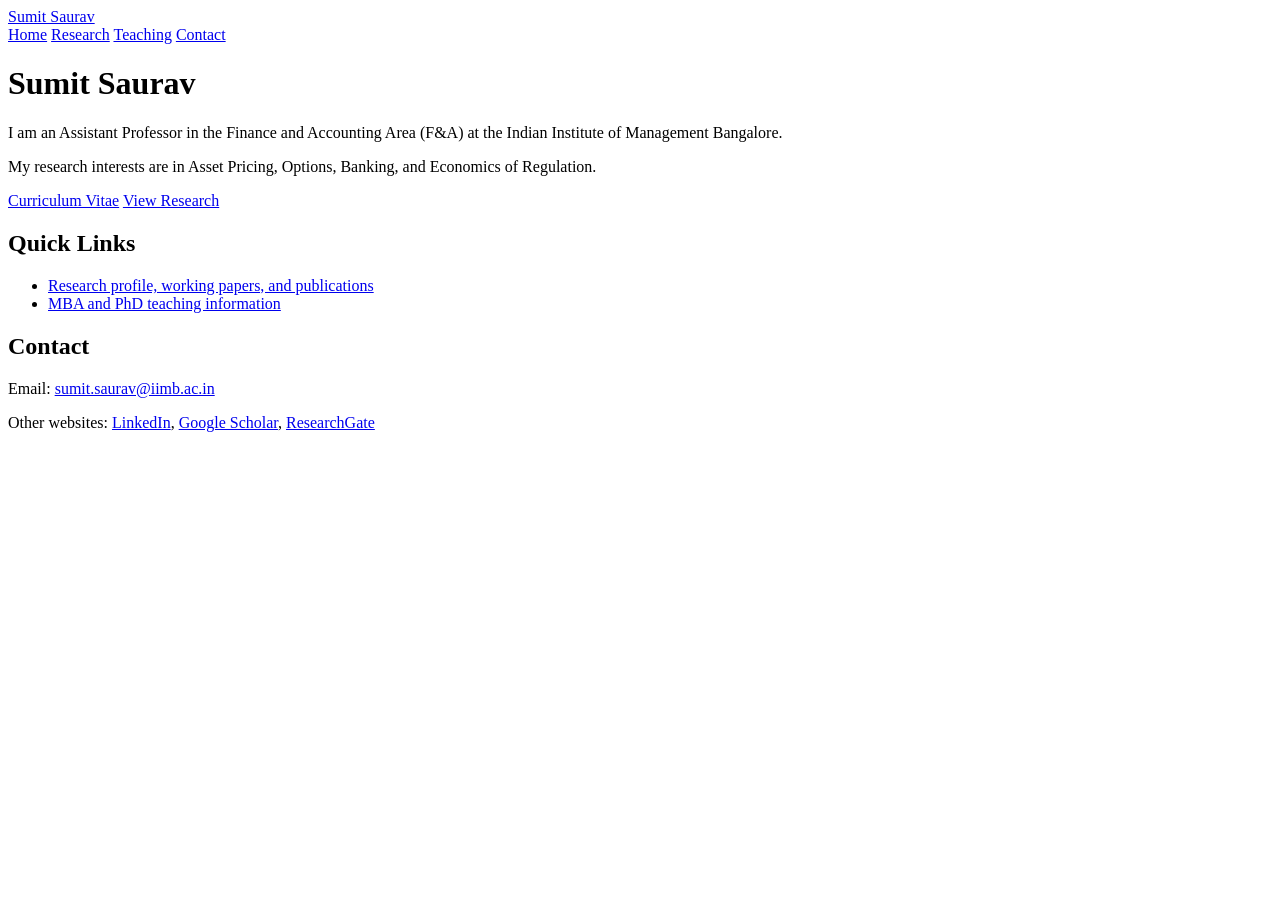
==== index.html @ a5317ba0 "Update CV link from Google Drive to Dropbox" ====
<!doctype html>
<html lang="en">
  <head>
    <meta charset="UTF-8" />
    <meta name="viewport" content="width=device-width, initial-scale=1.0" />
    <title>Sumit Saurav | Home</title>
    <meta name="description" content="Home page of Sumit Saurav: Assistant Professor at IIM Bangalore." />
    <link rel="stylesheet" href="assets/styles.css" />
  </head>
  <body>
    <header class="hero" id="home">
      <nav class="nav">
        <a class="brand" href="index.html">Sumit Saurav</a>
        <div class="nav-links">
          <a class="active" href="index.html">Home</a>
          <a href="research.html">Research</a>
          <a href="teaching.html">Teaching</a>
          <a href="#contact">Contact</a>
        </div>
      </nav>

      <div class="hero-content">
        <h1>Sumit Saurav</h1>
        <p>I am an Assistant Professor in the Finance and Accounting Area (F&amp;A) at the Indian Institute of Management Bangalore.</p>
        <p>My research interests are in Asset Pricing, Options, Banking, and Economics of Regulation.</p>
        <div class="hero-actions">
          <a class="btn primary" href="https://www.dropbox.com/scl/fi/b8uoh29g2x053phtg0msc/Sumit_Saurav_Resume.pdf?rlkey=vlxerwhy5h8oo5j6drvgwgark&dl=0" target="_blank" rel="noopener noreferrer">Curriculum Vitae</a>
          <a class="btn" href="research.html">View Research</a>
        </div>
      </div>
    </header>

    <main class="section">
      <h2>Quick Links</h2>
      <ul>
        <li><a href="research.html">Research profile, working papers, and publications</a></li>
        <li><a href="teaching.html">MBA and PhD teaching information</a></li>
      </ul>
    </main>

    <footer id="contact" class="footer">
      <h2>Contact</h2>
      <p>Email: <a href="mailto:sumit.saurav@iimb.ac.in">sumit.saurav@iimb.ac.in</a></p>
      <p>
        Other websites:
        <a href="http://www.linkedin.com/in/sumit-saurav-b0028643/?originalSubdomain=in" target="_blank" rel="noopener noreferrer">LinkedIn</a>,
        <a href="https://scholar.google.com/citations?user=0EZDq5oAAAAJ&hl=en" target="_blank" rel="noopener noreferrer">Google Scholar</a>,
        <a href="http://www.researchgate.net/profile/Sumit-Saurav-2" target="_blank" rel="noopener noreferrer">ResearchGate</a>
      </p>
    </footer>
  </body>
</html>
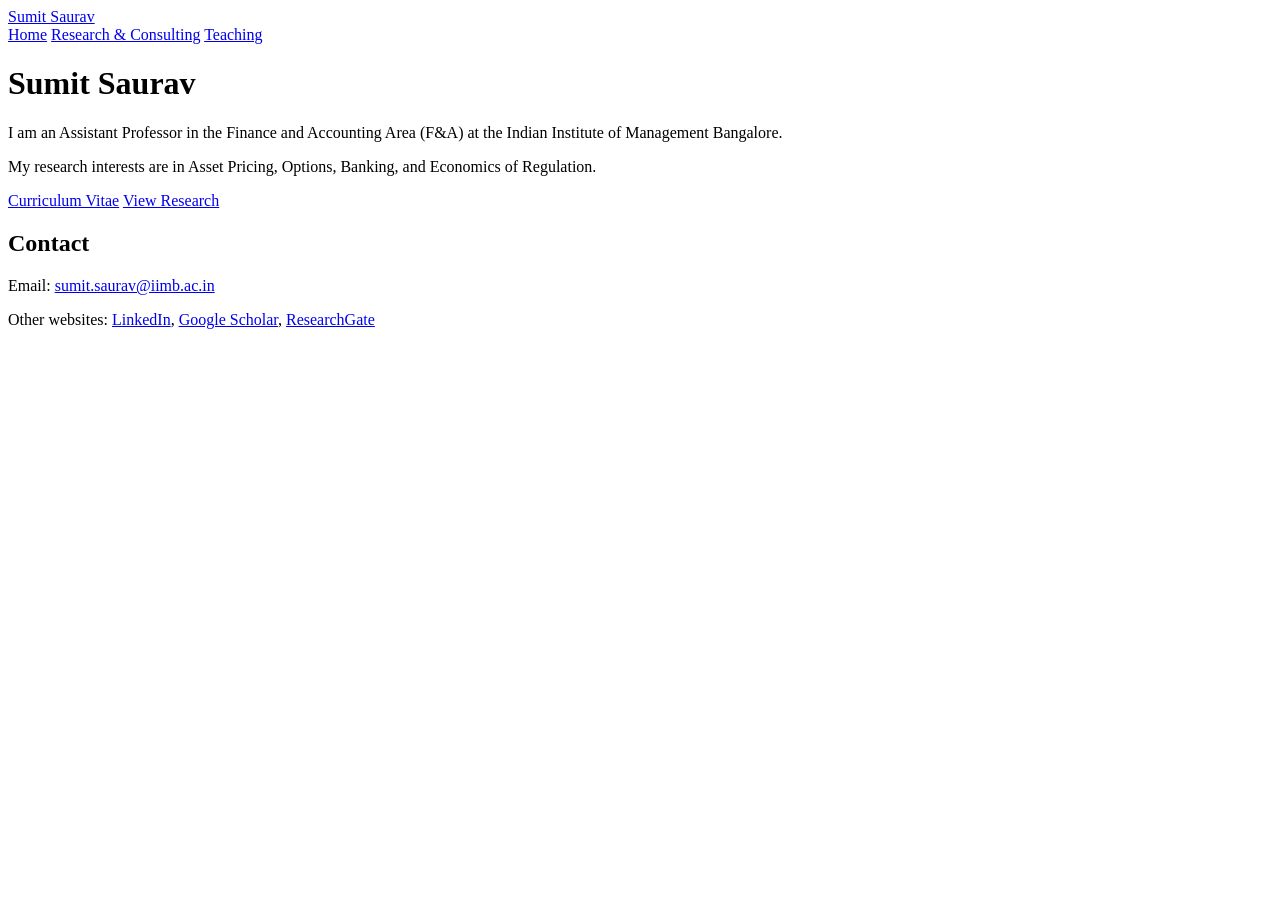
==== commit edc73ebe: "Remove Contact link from navigation" ====
--- a/index.html
+++ b/index.html
@@ -13,9 +13,8 @@
         <a class="brand" href="index.html">Sumit Saurav</a>
         <div class="nav-links">
           <a class="active" href="index.html">Home</a>
-          <a href="research.html">Research</a>
+          <a href="research.html">Research &amp; Consulting</a>
           <a href="teaching.html">Teaching</a>
-          <a href="#contact">Contact</a>
         </div>
       </nav>
 
@@ -30,14 +29,6 @@
       </div>
     </header>
 
-    <main class="section">
-      <h2>Quick Links</h2>
-      <ul>
-        <li><a href="research.html">Research profile, working papers, and publications</a></li>
-        <li><a href="teaching.html">MBA and PhD teaching information</a></li>
-      </ul>
-    </main>
-
     <footer id="contact" class="footer">
       <h2>Contact</h2>
       <p>Email: <a href="mailto:sumit.saurav@iimb.ac.in">sumit.saurav@iimb.ac.in</a></p>
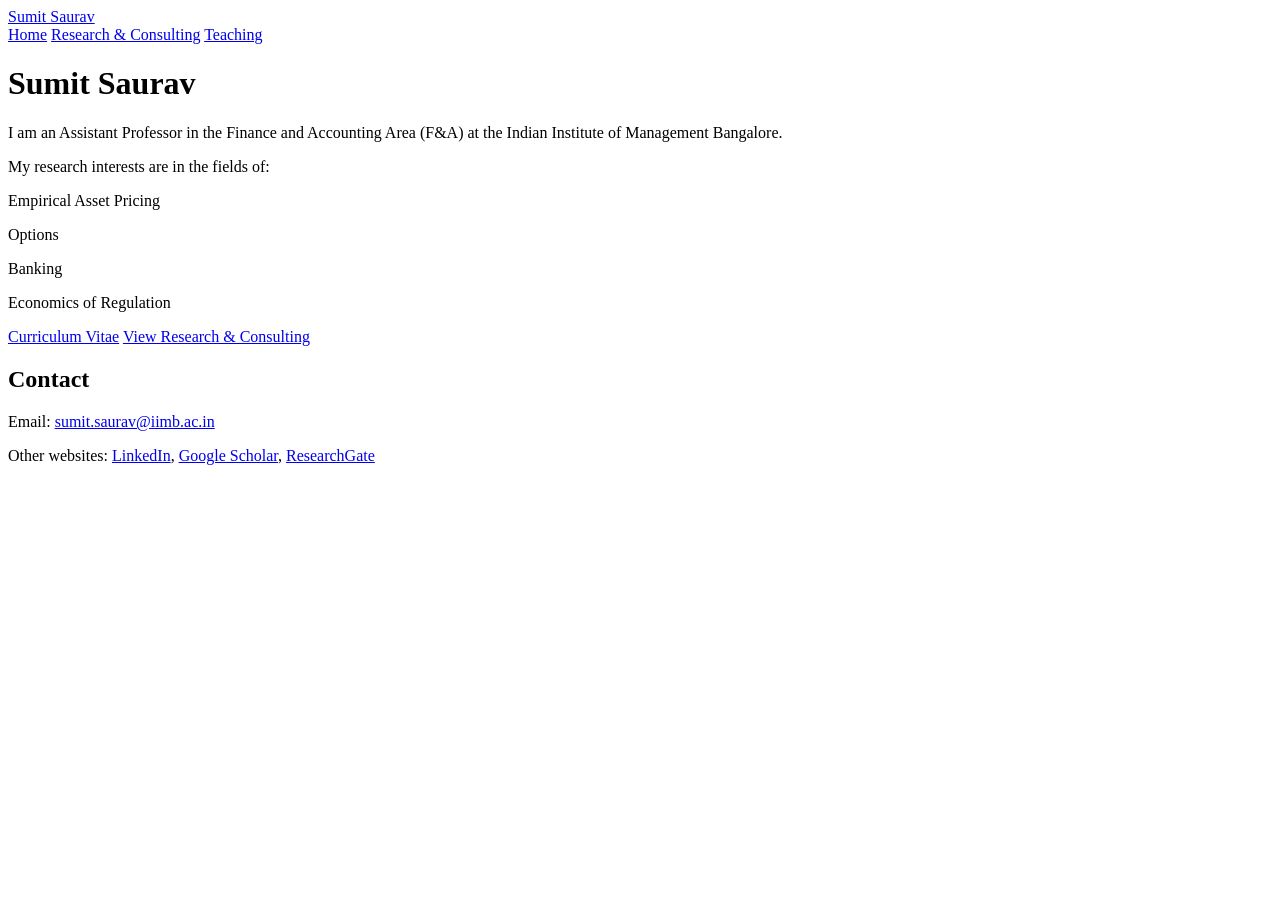
==== commit 20d15e5b: "Update index.html" ====
--- a/index.html
+++ b/index.html
@@ -21,10 +21,14 @@
       <div class="hero-content">
         <h1>Sumit Saurav</h1>
         <p>I am an Assistant Professor in the Finance and Accounting Area (F&amp;A) at the Indian Institute of Management Bangalore.</p>
-        <p>My research interests are in Asset Pricing, Options, Banking, and Economics of Regulation.</p>
+        <p>My research interests are in the fields of:</p>
+        <p> Empirical Asset Pricing </p>
+        <p> Options </p>
+        <p> Banking</p>
+        <p> Economics of Regulation</p>
         <div class="hero-actions">
           <a class="btn primary" href="https://www.dropbox.com/scl/fi/b8uoh29g2x053phtg0msc/Sumit_Saurav_Resume.pdf?rlkey=vlxerwhy5h8oo5j6drvgwgark&dl=0" target="_blank" rel="noopener noreferrer">Curriculum Vitae</a>
-          <a class="btn" href="research.html">View Research</a>
+          <a class="btn" href="research.html">View Research &amp; Consulting </a>
         </div>
       </div>
     </header>
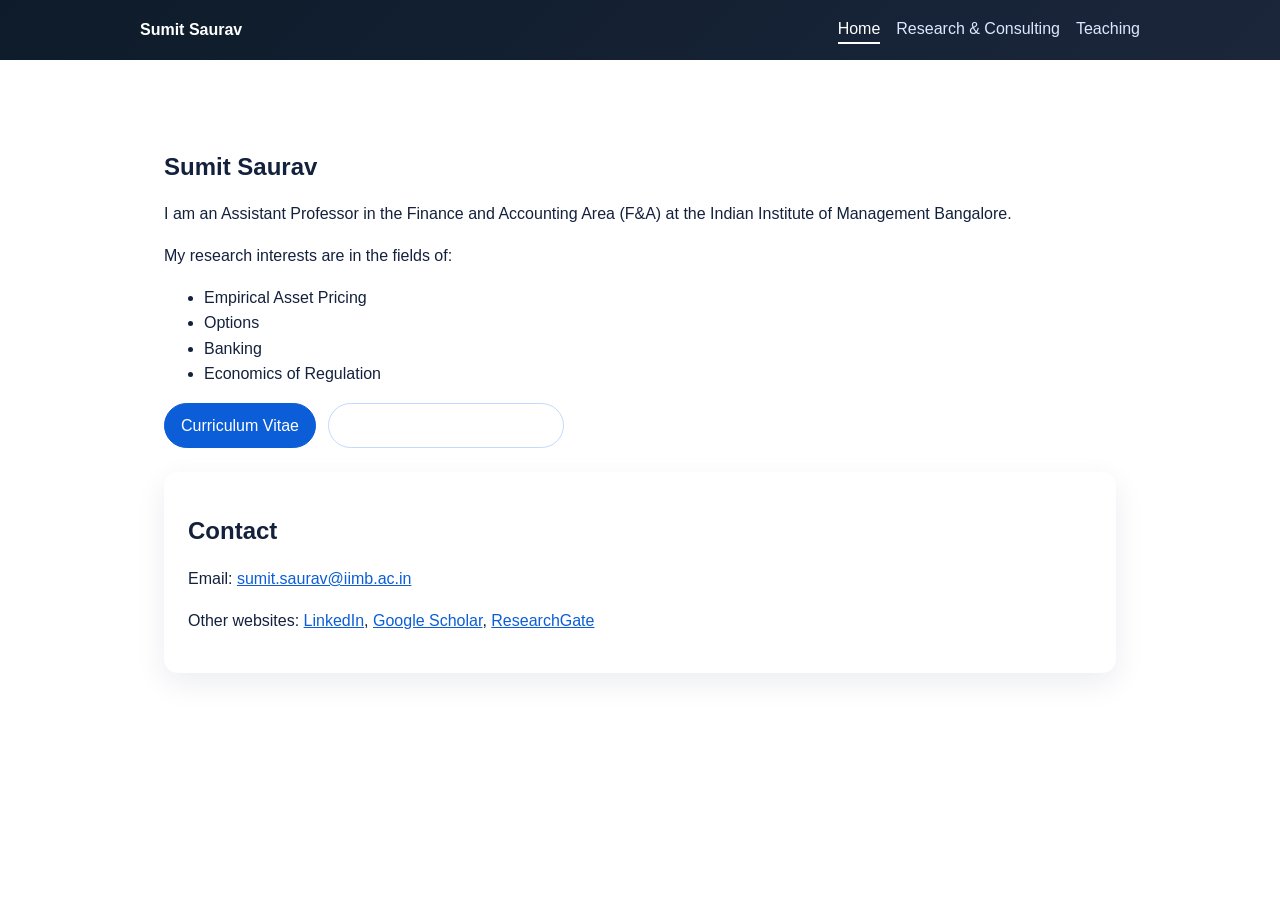
==== commit 54607687: "Fix indentation and structure in index.html" ====
--- a/index.html
+++ b/index.html
@@ -8,7 +8,7 @@
     <link rel="stylesheet" href="assets/styles.css" />
   </head>
   <body>
-    <header class="hero" id="home">
+    <header class="header">
       <nav class="nav">
         <a class="brand" href="index.html">Sumit Saurav</a>
         <div class="nav-links">
@@ -17,15 +17,17 @@
           <a href="teaching.html">Teaching</a>
         </div>
       </nav>
-
-      <div class="hero-content">
+    </header>
+      <section class="hero-content" id="home">
         <h1>Sumit Saurav</h1>
         <p>I am an Assistant Professor in the Finance and Accounting Area (F&amp;A) at the Indian Institute of Management Bangalore.</p>
         <p>My research interests are in the fields of:</p>
-        <p> Empirical Asset Pricing </p>
-        <p> Options </p>
-        <p> Banking</p>
-        <p> Economics of Regulation</p>
+        <ul>
+         <li>Empirical Asset Pricing</li>
+         <li>Options</li>
+         <li>Banking</li>
+         <li>Economics of Regulation</li>
+         </ul>
         <div class="hero-actions">
           <a class="btn primary" href="https://www.dropbox.com/scl/fi/b8uoh29g2x053phtg0msc/Sumit_Saurav_Resume.pdf?rlkey=vlxerwhy5h8oo5j6drvgwgark&dl=0" target="_blank" rel="noopener noreferrer">Curriculum Vitae</a>
           <a class="btn" href="research.html">View Research &amp; Consulting </a>
--- a/assets/styles.css
+++ b/assets/styles.css
@@ -0,0 +1,82 @@
+:root {
+  --bg: #f4f7fb;
+  --card: #ffffff;
+  --text: #14213d;
+  --accent: #0b5ed7;
+}
+
+* { box-sizing: border-box; }
+
+body {
+  margin: 0;
+  font-family: Inter, "Segoe UI", Roboto, Arial, sans-serif;
+  color: var(--text);
+  background: white;
+  line-height: 1.6;
+}
+
+.hero {
+  background: linear-gradient(135deg, #0d1b2a, #1b263b);
+  color: #fff;
+  padding: 1rem 1.5rem;
+}
+
+.hero { padding-bottom: 3rem; }
+
+.nav {
+  max-width: 1000px;
+  margin: 0 auto;
+  display: flex;
+  justify-content: space-between;
+  align-items: center;
+  gap: 1rem;
+}
+
+.header {
+  background: linear-gradient(135deg, #0d1b2a, #1b263b);
+  color: white;
+  padding: 1rem 1.5rem;
+}
+
+.hero-content {
+  max-width: 1000px;
+  margin: 2rem auto;
+  padding: 1.5rem;
+}
+.brand { color: #fff; font-weight: 700; text-decoration: none; }
+
+.nav-links { display: flex; gap: 1rem; flex-wrap: wrap; }
+
+.nav-links a { color: #dbe8ff; text-decoration: none; }
+.nav-links a.active { color: #fff; border-bottom: 2px solid #fff; }
+
+.hero-content { max-width: 1000px; margin: 3rem auto 0; }
+h1, h2, h3 { line-height: 1.25; }
+
+.btn {
+  display: inline-block;
+  padding: 0.55rem 1rem;
+  border-radius: 999px;
+  border: 1px solid #c4d9ff;
+  color: #fff;
+  text-decoration: none;
+}
+
+.btn.primary { background: var(--accent); border-color: var(--accent); }
+.hero-actions { display: flex; gap: 0.75rem; margin-top: 1rem; flex-wrap: wrap; }
+
+.section,
+.footer {
+  max-width: 1000px;
+  margin: 1.5rem auto;
+  padding: 1.5rem;
+  border-radius: 14px;
+  background: var(--card);
+  box-shadow: 0 10px 30px rgba(10, 30, 90, 0.08);
+}
+
+a { color: var(--accent); }
+
+@media (max-width: 700px) {
+  .nav { flex-direction: column; align-items: flex-start; }
+}
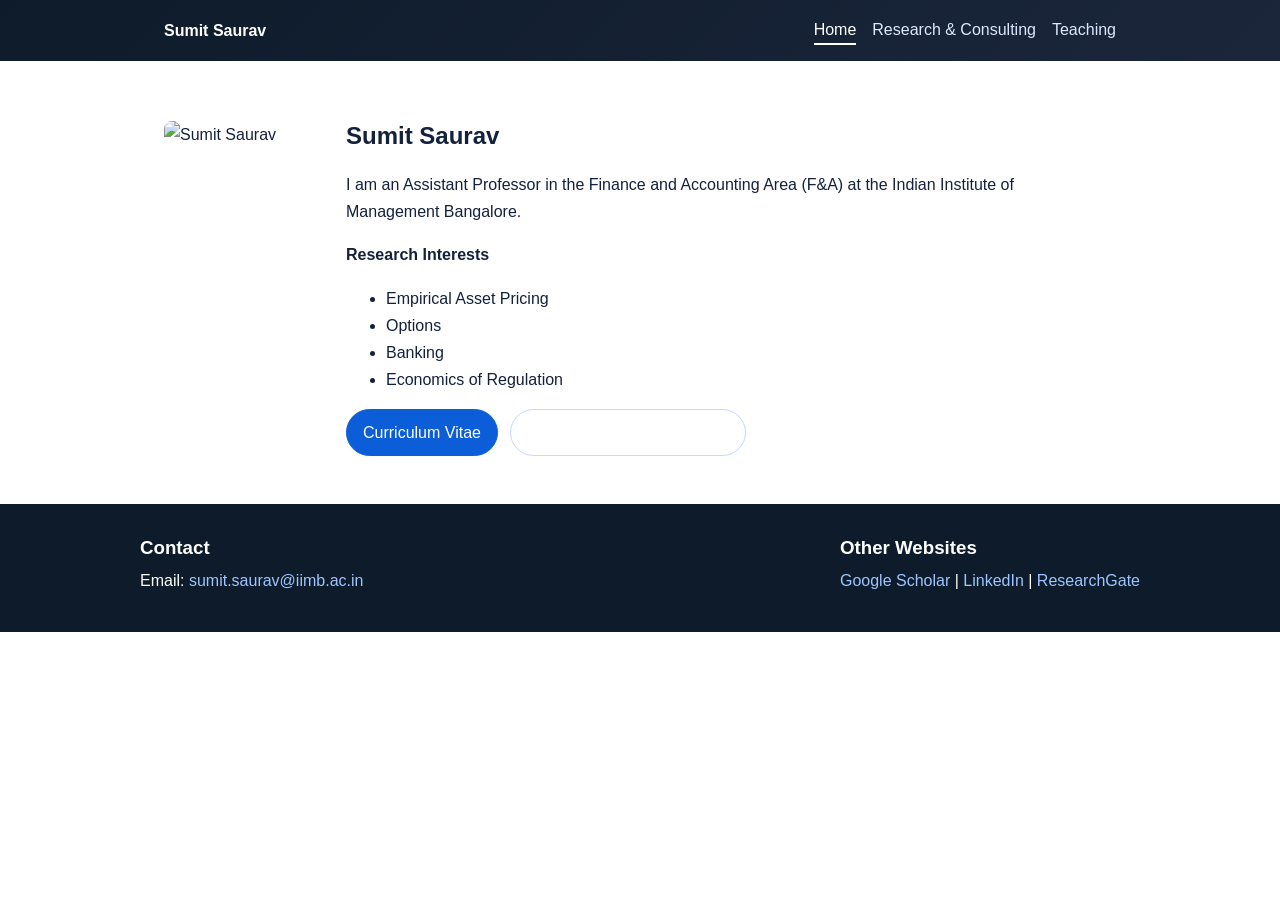
==== commit 77d42c12: "Update index.html" ====
--- a/index.html
+++ b/index.html
@@ -1,49 +1,73 @@
 <!doctype html>
 <html lang="en">
-  <head>
-    <meta charset="UTF-8" />
-    <meta name="viewport" content="width=device-width, initial-scale=1.0" />
-    <title>Sumit Saurav | Home</title>
-    <meta name="description" content="Home page of Sumit Saurav: Assistant Professor at IIM Bangalore." />
-    <link rel="stylesheet" href="assets/styles.css" />
-  </head>
-  <body>
-    <header class="header">
-      <nav class="nav">
-        <a class="brand" href="index.html">Sumit Saurav</a>
-        <div class="nav-links">
-          <a class="active" href="index.html">Home</a>
-          <a href="research.html">Research &amp; Consulting</a>
-          <a href="teaching.html">Teaching</a>
+<head>
+  <meta charset="UTF-8" />
+  <meta name="viewport" content="width=device-width, initial-scale=1.0" />
+  <title>Sumit Saurav | Home</title>
+  <meta name="description" content="Home page of Sumit Saurav: Assistant Professor at IIM Bangalore." />
+  <link rel="stylesheet" href="assets/styles.css" />
+</head>
+<body>
+
+  <header class="header">
+    <nav class="nav">
+      <a class="brand" href="index.html">Sumit Saurav</a>
+      <div class="nav-links">
+        <a class="active" href="index.html">Home</a>
+        <a href="research.html">Research &amp; Consulting</a>
+        <a href="teaching.html">Teaching</a>
+      </div>
+    </nav>
+  </header>
+
+  <main>
+    <section class="hero-content" id="home">
+      <div class="profile">
+        <div class="profile-photo">
+          <img src="assets/4U4A4134.JPG" alt="Sumit Saurav" />
         </div>
-      </nav>
-    </header>
-      <section class="hero-content" id="home">
-        <h1>Sumit Saurav</h1>
-        <p>I am an Assistant Professor in the Finance and Accounting Area (F&amp;A) at the Indian Institute of Management Bangalore.</p>
-        <p>My research interests are in the fields of:</p>
-        <ul>
-         <li>Empirical Asset Pricing</li>
-         <li>Options</li>
-         <li>Banking</li>
-         <li>Economics of Regulation</li>
-         </ul>
-        <div class="hero-actions">
-          <a class="btn primary" href="https://www.dropbox.com/scl/fi/b8uoh29g2x053phtg0msc/Sumit_Saurav_Resume.pdf?rlkey=vlxerwhy5h8oo5j6drvgwgark&dl=0" target="_blank" rel="noopener noreferrer">Curriculum Vitae</a>
-          <a class="btn" href="research.html">View Research &amp; Consulting </a>
+
+        <div class="profile-text">
+          <h1>Sumit Saurav</h1>
+          <p>
+            I am an Assistant Professor in the Finance and Accounting Area (F&amp;A)
+            at the Indian Institute of Management Bangalore.
+          </p>
+
+          <p><strong>Research Interests</strong></p>
+          <ul>
+            <li>Empirical Asset Pricing</li>
+            <li>Options</li>
+            <li>Banking</li>
+            <li>Economics of Regulation</li>
+          </ul>
+
+          <div class="hero-actions">
+            <a class="btn primary" href="https://www.dropbox.com/scl/fi/b8uoh29g2x053phtg0msc/Sumit_Saurav_Resume.pdf?rlkey=vlxerwhy5h8oo5j6drvgwgark&dl=0" target="_blank" rel="noopener noreferrer">Curriculum Vitae</a>
+            <a class="btn" href="research.html">View Research &amp; Consulting</a>
+          </div>
         </div>
       </div>
-    </header>
+    </section>
+  </main>
 
-    <footer id="contact" class="footer">
-      <h2>Contact</h2>
-      <p>Email: <a href="mailto:sumit.saurav@iimb.ac.in">sumit.saurav@iimb.ac.in</a></p>
-      <p>
-        Other websites:
-        <a href="http://www.linkedin.com/in/sumit-saurav-b0028643/?originalSubdomain=in" target="_blank" rel="noopener noreferrer">LinkedIn</a>,
-        <a href="https://scholar.google.com/citations?user=0EZDq5oAAAAJ&hl=en" target="_blank" rel="noopener noreferrer">Google Scholar</a>,
-        <a href="http://www.researchgate.net/profile/Sumit-Saurav-2" target="_blank" rel="noopener noreferrer">ResearchGate</a>
-      </p>
-    </footer>
-  </body>
+  <footer class="footer">
+    <div class="footer-content">
+      <div>
+        <h3>Contact</h3>
+        <p>Email: <a href="mailto:sumit.saurav@iimb.ac.in">sumit.saurav@iimb.ac.in</a></p>
+      </div>
+
+      <div>
+        <h3>Other Websites</h3>
+        <p>
+          <a href="https://scholar.google.com/citations?user=0EZDq5oAAAAJ&hl=en" target="_blank" rel="noopener noreferrer">Google Scholar</a> |
+          <a href="https://www.linkedin.com/in/sumit-saurav-b0028643" target="_blank" rel="noopener noreferrer">LinkedIn</a> |
+          <a href="https://www.researchgate.net/profile/Sumit-Saurav-2" target="_blank" rel="noopener noreferrer">ResearchGate</a>
+        </p>
+      </div>
+    </div>
+  </footer>
+
+</body>
 </html>
--- a/assets/styles.css
+++ b/assets/styles.css
@@ -3,80 +3,179 @@
   --card: #ffffff;
   --text: #14213d;
   --accent: #0b5ed7;
+  --header-bg: linear-gradient(135deg, #0d1b2a, #1b263b);
 }
 
-* { box-sizing: border-box; }
+* {
+  box-sizing: border-box;
+}
 
 body {
   margin: 0;
   font-family: Inter, "Segoe UI", Roboto, Arial, sans-serif;
   color: var(--text);
   background: white;
-  line-height: 1.6;
+  line-height: 1.7;
 }
 
-.hero {
-  background: linear-gradient(135deg, #0d1b2a, #1b263b);
-  color: #fff;
-  padding: 1rem 1.5rem;
+header.header {
+  background: var(--header-bg);
+  color: white;
 }
-
-.hero { padding-bottom: 3rem; }
 
 .nav {
   max-width: 1000px;
   margin: 0 auto;
+  padding: 1rem 1.5rem;
   display: flex;
   justify-content: space-between;
   align-items: center;
   gap: 1rem;
 }
 
-.header {
-  background: linear-gradient(135deg, #0d1b2a, #1b263b);
+.brand {
   color: white;
-  padding: 1rem 1.5rem;
+  font-weight: 700;
+  text-decoration: none;
+}
+
+.nav-links {
+  display: flex;
+  gap: 1rem;
+  flex-wrap: wrap;
+}
+
+.nav-links a {
+  color: #dbe8ff;
+  text-decoration: none;
+}
+
+.nav-links a.active {
+  color: white;
+  border-bottom: 2px solid white;
 }
 
 .hero-content {
   max-width: 1000px;
-  margin: 2rem auto;
-  padding: 1.5rem;
+  margin: 2.5rem auto;
+  padding: 0 1.5rem;
 }
-.brand { color: #fff; font-weight: 700; text-decoration: none; }
 
-.nav-links { display: flex; gap: 1rem; flex-wrap: wrap; }
+.profile {
+  display: flex;
+  gap: 2rem;
+  align-items: flex-start;
+}
 
-.nav-links a { color: #dbe8ff; text-decoration: none; }
-.nav-links a.active { color: #fff; border-bottom: 2px solid #fff; }
+.profile-photo {
+  margin-top: 20px;
+}
 
-.hero-content { max-width: 1000px; margin: 3rem auto 0; }
-h1, h2, h3 { line-height: 1.25; }
+.profile-photo img {
+  width: 150px;
+  height: 190px;
+  object-fit: cover;
+  object-position: center top;
+  border-radius: 8px;
+  display: block;
+}
+
+.profile-text {
+  max-width: 700px;
+}
+
+h1, h2, h3 {
+  line-height: 1.25;
+}
 
 .btn {
   display: inline-block;
   padding: 0.55rem 1rem;
   border-radius: 999px;
   border: 1px solid #c4d9ff;
-  color: #fff;
+  color: white;
   text-decoration: none;
 }
 
-.btn.primary { background: var(--accent); border-color: var(--accent); }
-.hero-actions { display: flex; gap: 0.75rem; margin-top: 1rem; flex-wrap: wrap; }
+.btn.primary {
+  background: var(--accent);
+  border-color: var(--accent);
+}
 
-.section,
-.footer {
+.hero-actions {
+  display: flex;
+  gap: 0.75rem;
+  margin-top: 1rem;
+  flex-wrap: wrap;
+}
+
+.section {
   max-width: 1000px;
-  margin: 1.5rem auto;
-  padding: 1.5rem;
+  margin: 2rem auto;
+  padding: 2rem;
   border-radius: 14px;
   background: var(--card);
   box-shadow: 0 10px 30px rgba(10, 30, 90, 0.08);
 }
 
-a { color: var(--accent); }
+.footer {
+  margin-top: 3rem;
+  padding: 2rem 1.5rem;
+  background: #0d1b2a;
+  color: white;
+}
+
+.footer-content {
+  max-width: 1000px;
+  margin: 0 auto;
+  display: flex;
+  justify-content: space-between;
+  gap: 2rem;
+  flex-wrap: wrap;
+}
+
+.footer h3 {
+  margin-top: 0;
+  margin-bottom: 0.5rem;
+}
+
+.footer p {
+  margin: 0.35rem 0;
+}
+
+.footer a {
+  color: #9ec5ff;
+  text-decoration: none;
+}
+
+a {
+  color: var(--accent);
+}
 
 @media (max-width: 700px) {
-  .nav { flex-direction: column; align-items: flex-start; }
+  .nav {
+    flex-direction: column;
+    align-items: flex-start;
+  }
+
+  .profile {
+    flex-direction: column;
+    align-items: flex-start;
+  }
+
+  .profile-photo {
+    margin-top: 0;
+  }
+  html, body {
+  height: 100%;
 }
+
+body {
+  display: flex;
+  flex-direction: column;
+}
+
+main {
+  flex: 1;
+}
+}
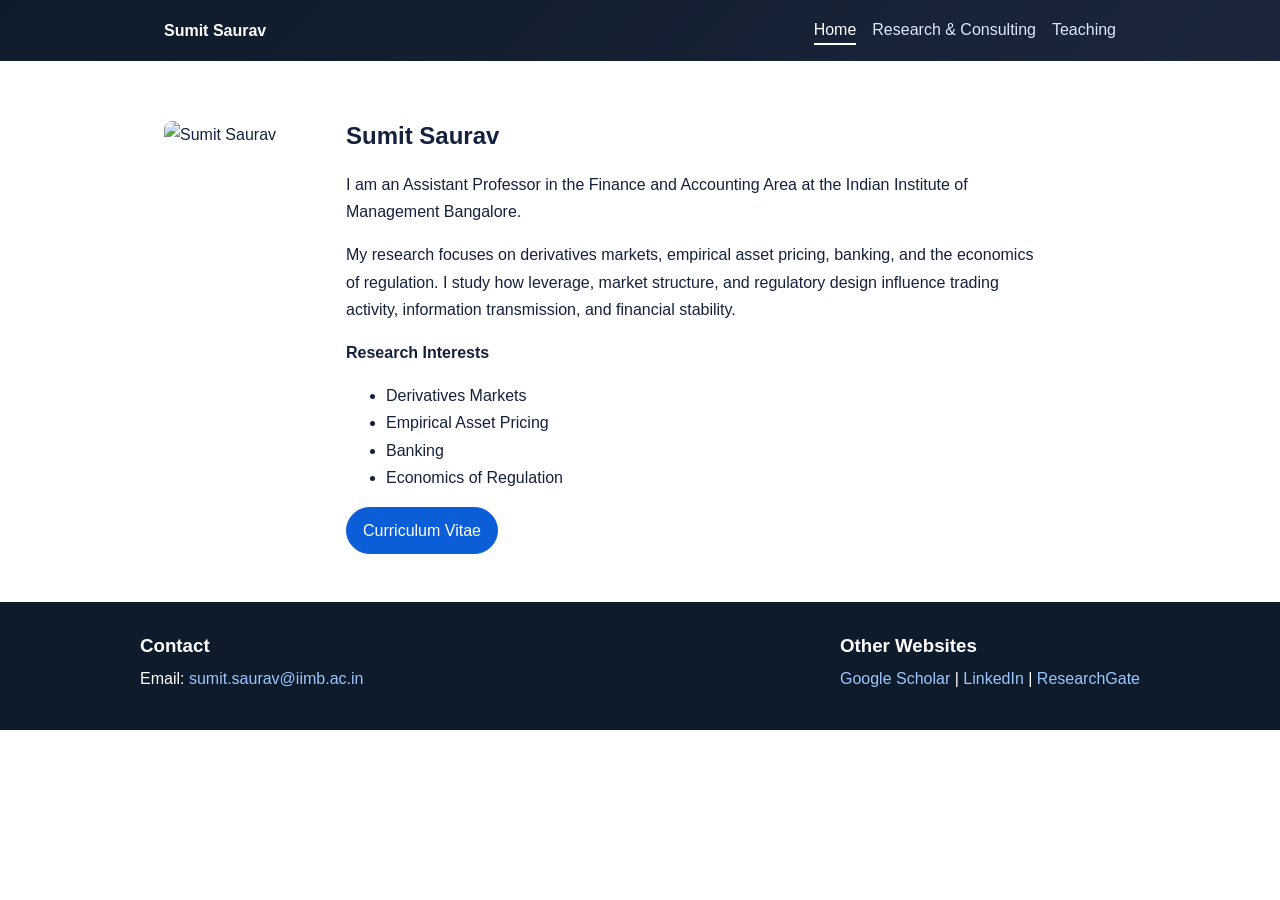
==== commit 5d165e07: "Remove 'View Research & Consulting' link Removed the link to 'View Research & Consulting' from the h" ====
--- a/index.html
+++ b/index.html
@@ -14,7 +14,7 @@
       <a class="brand" href="index.html">Sumit Saurav</a>
       <div class="nav-links">
         <a class="active" href="index.html">Home</a>
-        <a href="research.html">Research &amp; Consulting</a>
+        <a href="research.html">Research &amp; Consulting </a>
         <a href="teaching.html">Teaching</a>
       </div>
     </nav>
@@ -29,22 +29,29 @@
 
         <div class="profile-text">
           <h1>Sumit Saurav</h1>
+
           <p>
-            I am an Assistant Professor in the Finance and Accounting Area (F&amp;A)
-            at the Indian Institute of Management Bangalore.
+            I am an Assistant Professor in the Finance and Accounting Area at the
+            Indian Institute of Management Bangalore.
+          </p>
+
+          <p>
+            My research focuses on derivatives markets, empirical asset pricing,
+            banking, and the economics of regulation. I study how leverage,
+            market structure, and regulatory design influence trading activity,
+            information transmission, and financial stability.
           </p>
 
           <p><strong>Research Interests</strong></p>
           <ul>
+            <li>Derivatives Markets</li>
             <li>Empirical Asset Pricing</li>
-            <li>Options</li>
             <li>Banking</li>
             <li>Economics of Regulation</li>
           </ul>
 
           <div class="hero-actions">
             <a class="btn primary" href="https://www.dropbox.com/scl/fi/b8uoh29g2x053phtg0msc/Sumit_Saurav_Resume.pdf?rlkey=vlxerwhy5h8oo5j6drvgwgark&dl=0" target="_blank" rel="noopener noreferrer">Curriculum Vitae</a>
-            <a class="btn" href="research.html">View Research &amp; Consulting</a>
           </div>
         </div>
       </div>
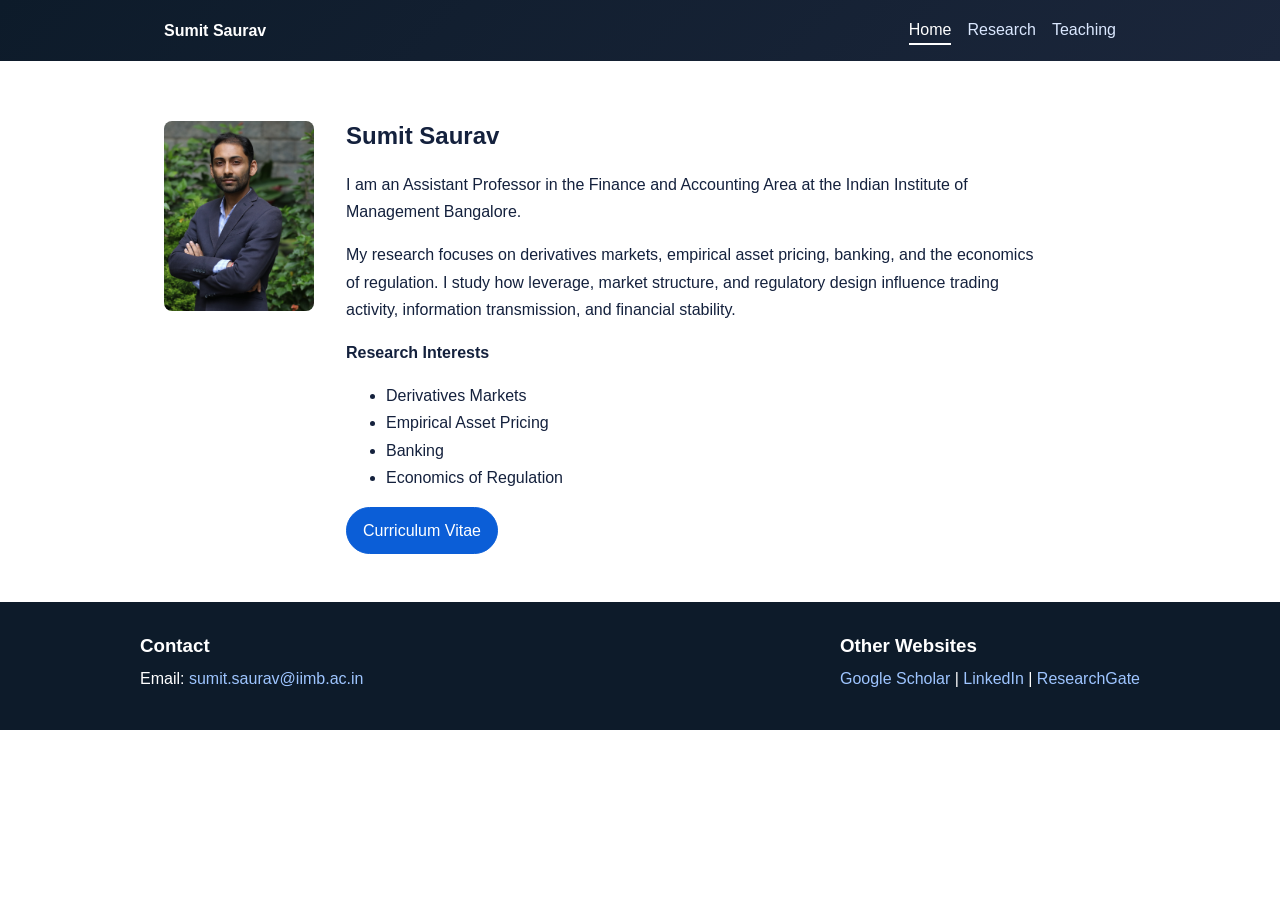
==== commit 1d60df80: "Update index.html" ====
--- a/index.html
+++ b/index.html
@@ -14,7 +14,7 @@
       <a class="brand" href="index.html">Sumit Saurav</a>
       <div class="nav-links">
         <a class="active" href="index.html">Home</a>
-        <a href="research.html">Research &amp; Consulting </a>
+        <a href="research.html">Research </a>
         <a href="teaching.html">Teaching</a>
       </div>
     </nav>
@@ -24,7 +24,7 @@
     <section class="hero-content" id="home">
       <div class="profile">
         <div class="profile-photo">
-          <img src="assets/4U4A4134.JPG" alt="Sumit Saurav" />
+          <img src="assets/4U4A4135.JPG" alt="Sumit Saurav" />
         </div>
 
         <div class="profile-text">
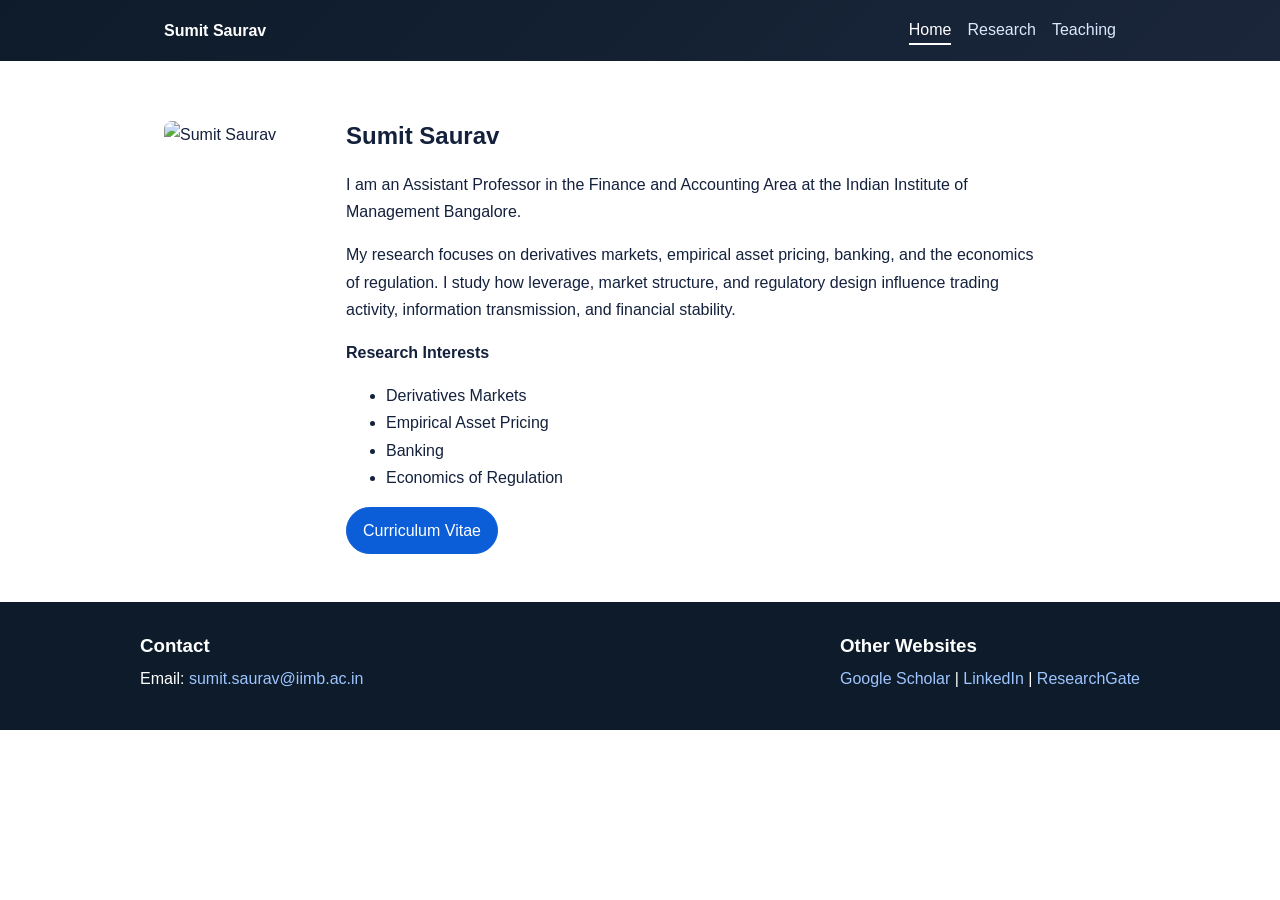
==== commit e3f37bc4: "Update index.html" ====
--- a/index.html
+++ b/index.html
@@ -24,7 +24,7 @@
     <section class="hero-content" id="home">
       <div class="profile">
         <div class="profile-photo">
-          <img src="assets/4U4A4135.JPG" alt="Sumit Saurav" />
+          <img src="assets/_IAP1202.JPG" alt="Sumit Saurav" />
         </div>
 
         <div class="profile-text">
